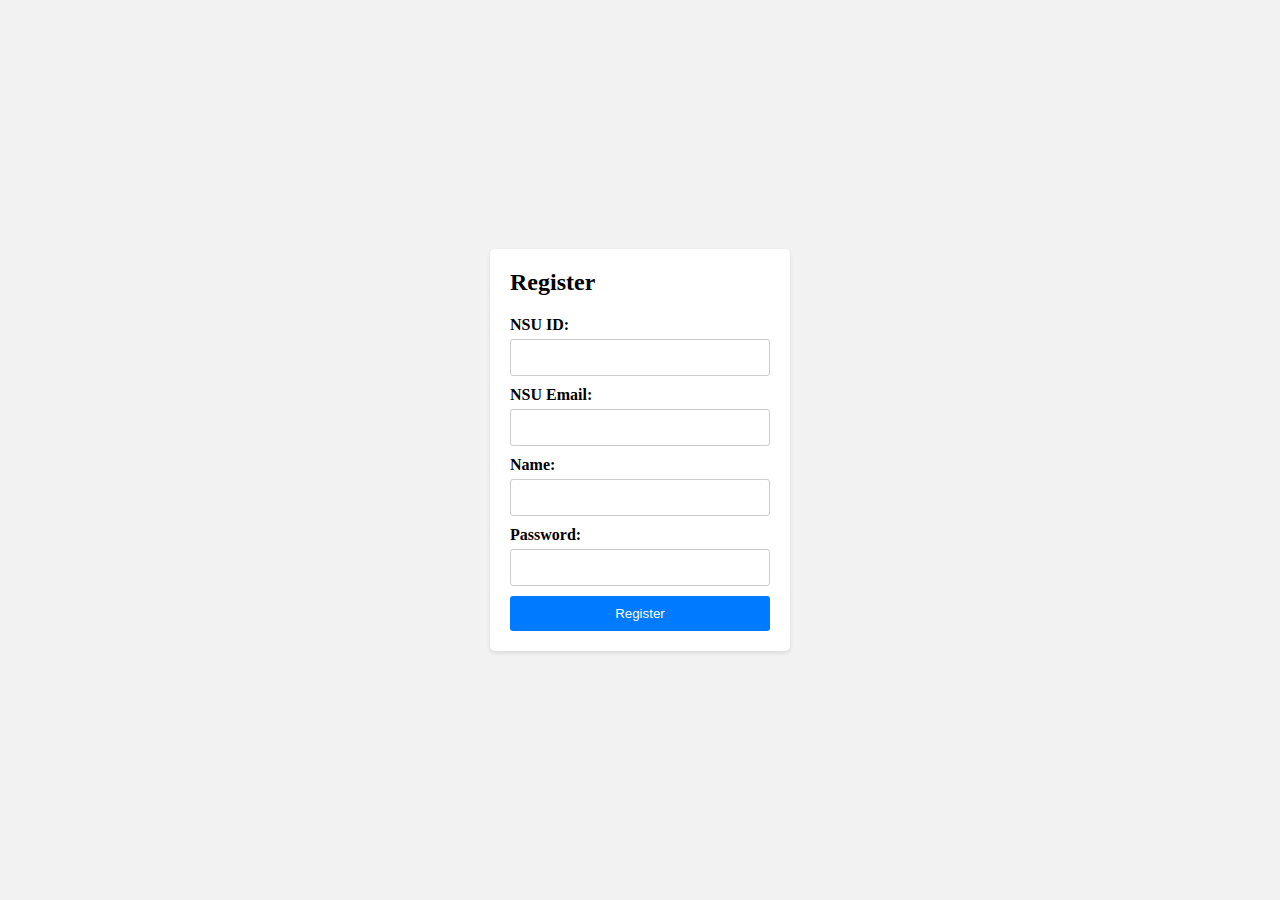
==== register.html @ 04a2e9c9 "Add files via upload" ====
<!DOCTYPE html>
<html lang="en">
<head>
    <meta charset="UTF-8">
    <meta name="viewport" content="width=device-width, initial-scale=1.0">
    <title>Registration</title>
    <link rel="stylesheet" href="register.css">
</head>
<body>
    <div class="container">
        <form action="/register" method="POST">
            <h1>Register</h1>
            <label for="nsuId">NSU ID:</label>
            <input type="text" id="nsuId" name="nsuId" required>
            
            <label for="nsuEmail">NSU Email:</label>
            <input type="email" id="nsuEmail" name="nsuEmail" required>
            
            <label for="name">Name:</label>
            <input type="text" id="name" name="name" required>
            
            <label for="password">Password:</label>
            <input type="password" id="password" name="password" required>
            
            <button type="submit">Register</button>
        </form>
    </div>
</body>
</html>
---- register.css ----
/* Reset default margins and padding */
* {
  margin: 0;
  padding: 0;
  box-sizing: border-box;
}

/* Center the form vertically and horizontally */
.container {
  display: flex;
  justify-content: center;
  align-items: center;
  height: 100vh;
  background-color: #f2f2f2;
}

/* Style the form */
form {
  background-color: white;
  padding: 20px;
  border-radius: 5px;
  box-shadow: 0 2px 4px rgba(0, 0, 0, 0.1);
  width: 300px;
}

h1 {
  font-size: 24px;
  margin-bottom: 20px;
}

label {
  display: block;
  margin-bottom: 5px;
  font-weight: bold;
}

input {
  width: 100%;
  padding: 10px;
  margin-bottom: 10px;
  border: 1px solid #ccc;
  border-radius: 3px;
}

button {
  background-color: #007bff;
  color: white;
  border: none;
  padding: 10px 20px;
  border-radius: 3px;
  cursor: pointer;
  width: 100%;
}

button:hover {
  background-color: #0056b3;
}
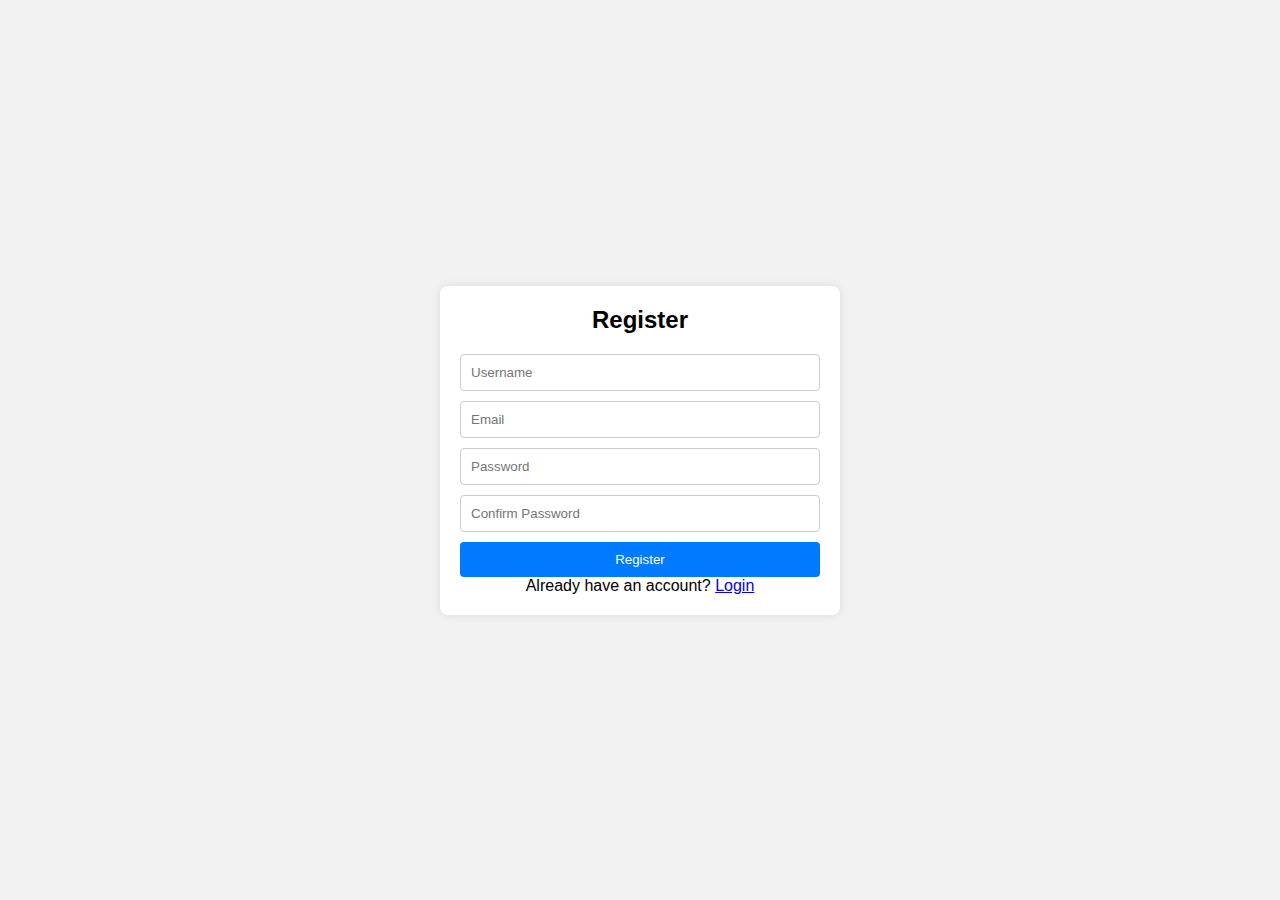
==== commit 7ac8870c: "Add files via upload" ====
--- a/register.html
+++ b/register.html
@@ -2,28 +2,74 @@
 <html lang="en">
 <head>
     <meta charset="UTF-8">
+    <meta http-equiv="X-UA-Compatible" content="IE=edge">
     <meta name="viewport" content="width=device-width, initial-scale=1.0">
-    <title>Registration</title>
-    <link rel="stylesheet" href="register.css">
+    <title>Register</title>
+    <link rel="stylesheet" href="style.css">
+    <style>
+        body {
+            font-family: Arial, sans-serif;
+            background-color: #f2f2f2;
+            margin: 0;
+            padding: 0;
+            display: flex;
+            justify-content: center;
+            align-items: center;
+            height: 100vh;
+        }
+        
+        .register-container {
+            background-color: #fff;
+            border-radius: 8px;
+            box-shadow: 0 0 10px rgba(0, 0, 0, 0.1);
+            padding: 20px;
+            max-width: 400px;
+            width: 100%;
+            text-align: center;
+        }
+        
+        .register-container h1 {
+            font-size: 24px;
+            margin-bottom: 20px;
+        }
+        
+        .register-form {
+            display: flex;
+            flex-direction: column;
+            gap: 10px;
+        }
+        
+        .register-input {
+            padding: 10px;
+            border: 1px solid #ccc;
+            border-radius: 4px;
+        }
+        
+        .register-button {
+            background-color: #007bff;
+            color: #fff;
+            border: none;
+            border-radius: 4px;
+            padding: 10px;
+            cursor: pointer;
+        }
+        
+        .register-button:hover {
+            background-color: #0056b3;
+        }
+    </style>
 </head>
 <body>
-    <div class="container">
-        <form action="/register" method="POST">
-            <h1>Register</h1>
-            <label for="nsuId">NSU ID:</label>
-            <input type="text" id="nsuId" name="nsuId" required>
-            
-            <label for="nsuEmail">NSU Email:</label>
-            <input type="email" id="nsuEmail" name="nsuEmail" required>
-            
-            <label for="name">Name:</label>
-            <input type="text" id="name" name="name" required>
-            
-            <label for="password">Password:</label>
-            <input type="password" id="password" name="password" required>
-            
-            <button type="submit">Register</button>
+    <div class="register-container">
+        <h1>Register</h1>
+        <form class="register-form" action="register_process.php" method="post">
+            <input class="register-input" type="text" name="username" placeholder="Username" required>
+            <input class="register-input" type="email" name="email" placeholder="Email" required>
+            <input class="register-input" type="password" name="password" placeholder="Password" required>
+            <input class="register-input" type="password" name="confirm_password" placeholder="Confirm Password" required>
+            <button class="register-button" type="submit">Register</button>
         </form>
+        <p>Already have an account? <a href="login.html">Login</a></p>
     </div>
 </body>
 </html>
--- a/style.css
+++ b/style.css
@@ -0,0 +1,604 @@
+*{
+    margin: 0;
+    padding: 0;
+    box-sizing: border-box;
+    font-family: sans-serif;
+}
+
+section{
+    width: 100%;
+    height: 100vh;
+    position: relative;
+}
+section::before{
+    content: " ";
+    height: 100%;
+    width: 100%;
+    position: absolute;
+    background-image: url(image/NSU_lib.jpg);
+    background-size: cover;
+    background-position: center;
+    opacity: 0.7;
+    z-index: -1;
+}
+
+section nav{
+    width: 100%;
+    display: flex;
+    align-items: center;
+    justify-content: space-around;
+    box-shadow: 0 0 10px #089da1;
+    background: #fff;
+    position: fixed;
+    left: 0;
+    z-index: 100;
+}
+
+section nav .logo img{
+    width: 100px;
+    cursor: pointer;
+    margin: 8px 0;
+}
+
+section nav ul{
+    list-style: none;
+}
+
+section nav li{
+    display: inline-block;
+    padding: 0 10px;
+}
+
+section nav li a{
+    text-decoration: none;
+    color: #000;
+}
+
+section nav li a:hover{
+    color: #089da1;
+}
+
+section nav .social_icon i{
+    margin: 0 5px;
+    font-size: 18px;
+}
+
+section nav .social_icon i:hover{
+    color: #089da1;
+    cursor: pointer;
+}
+
+section .main{
+    display: flex;
+    align-items: center;
+    justify-content: space-around;
+    position: relative;
+    top: 10%;
+}
+
+section .main h1{
+    position: relative;
+    font-size: 55px;
+    top: 80px;
+    left: 25px;
+}
+
+section .main h1 span{
+    color: #089da1;
+}
+
+section .main p{
+    width: 650px;
+    text-align: justify;
+    line-height: 22px;
+    position: relative;
+    top: 125px;
+    left: 25px;
+    color: rgba(255, 255, 255, 0.658);
+}
+
+section .main .main_tag .main_btn{
+    background: #089da1;
+    padding: 10px 20px;
+    position: relative;
+    top: 200px;
+    left: 25px;
+    color: #fff;
+    text-decoration: none;
+}
+
+section .main .main_img img{
+    width: 780px;
+    position: relative;
+    top: 90px;
+    left: 20px;
+}
+
+
+
+
+/*services*/
+
+.services{
+    width: 100%;
+    height: auto;
+    margin: 35px 0;
+}
+
+.services .services_box{
+    width: 95%;
+    margin: 0 auto;
+    display: flex;
+    align-items: center;
+    justify-content: space-around;
+}
+
+.services .services_box .services_card{
+    text-align: center;
+    width: 310px;
+    height: auto;
+    box-shadow: 0 0 8px #089da1;
+    padding: 15px 10px;
+}
+
+.services .services_box .services_card i{
+    color: #089da1;
+    font-size: 45px;
+    margin-bottom: 15px;
+    cursor: pointer;
+}
+
+.services .services_box .services_card h3{
+    margin-bottom: 10px;
+}
+
+
+
+
+/*about*/
+
+.about{
+    width: 100%;
+    height: auto;
+    padding: 20px;
+    display: flex;
+    align-items: center;
+    justify-content: space-around;
+}
+
+.about .about_image img{
+    width: 800px;
+}
+
+.about .about_tag h1{
+    font-size: 50px;
+    position: relative;
+    bottom: 35px;
+}
+
+.about .about_tag p{
+    line-height: 22px;
+    width: 650px;
+    text-align: justify;
+    margin-bottom: 15px;
+}
+
+.about .about_tag .about_btn{
+    padding: 10px 20px;
+    background: #089da1;
+    color: #fff;
+    text-decoration: none;
+    position: relative;
+    top: 50px;
+}
+
+
+
+/*Books*/
+
+.featured_boks{
+    width: 100%;
+    height: 100vh;
+    padding: 70px 0;
+}
+
+.featured_boks h1{
+    display: flex;
+    align-items: center;
+    justify-content: center;
+    margin-bottom: 30px;
+    font-size: 45px;
+}
+
+.featured_boks .featured_book_box{
+    width: 95%;
+    height: 60vh;
+    margin: 0 auto;
+    display: grid;
+    grid-template-columns: 1fr 1fr 1fr 1fr 1fr 1fr 1fr 1fr 1fr 1fr 1fr 1fr 1fr 1fr 1fr;
+    overflow: hidden;
+    overflow-x: scroll;
+}
+
+.featured_boks .featured_book_box .featured_book_card{
+    width: 250px;
+    height: 420px;
+    text-align: center;
+    padding: 5px;
+    border: 1px solid #919191;
+    margin: auto 20px;
+}
+
+.featured_boks .featured_book_box .featured_book_card:hover{
+    box-shadow: 0 0 5px #089da1;
+}
+
+.featured_boks .featured_book_box .featured_book_card .featurde_book_img img{
+    width: 150px;
+}
+
+.featured_boks .featured_book_box .featured_book_card .featurde_book_tag h2{
+    margin: 0px;
+}
+
+.featured_boks .featured_book_box .featured_book_card .featurde_book_tag .writer{
+    color: #919191;
+}
+
+.featured_boks .featured_book_box .featured_book_card .featurde_book_tag .categories{
+    color: #089da1;
+    margin-top: 8px;
+}
+
+.featured_boks .featured_book_box .featured_book_card .featurde_book_tag .book_price{
+    margin-top: 8px;
+    font-weight: bold;
+    margin-bottom: 15px;
+}
+
+.featured_boks .featured_book_box .featured_book_card .featurde_book_tag .book_price sub{
+    font-weight: 100;
+    padding: 0 5px;
+}
+
+.featured_boks .featured_book_box .featured_book_card .featurde_book_tag .f_btn{
+    padding: 8px 20px;
+    border: 2px solid #089da1;
+    text-decoration: none;
+    color: #000;
+}
+
+::-webkit-scrollbar{
+    width: 10px;
+    height: 5px;
+}
+
+::-webkit-scrollbar-track{
+    box-shadow: inset 0 0 8px rgba(0,0,0,0.2);
+}
+
+::-webkit-scrollbar-thumb{
+    background: #089da1;
+    border-radius: 10px;
+}
+
+
+
+
+/*arrivals*/
+
+.arrivals{
+    width: 100%;
+    height: 100vh;
+    margin-bottom: 35px;
+}
+
+.arrivals h1{
+    font-size: 50px;
+    text-align: center;
+    margin-bottom: 35px;
+}
+
+.arrivals .arrivals_box{
+    width: 95%;
+    margin: 0 auto;
+    display: grid;
+    grid-template-columns: 1fr 1fr 1fr 1fr 1fr;
+    grid-gap: 25px 0;
+}
+
+.arrivals .arrivals_box .arrivals_card{
+    width: 250px;
+    height: 340px;
+    text-align: center;
+    padding: 5px;
+    border: 1px solid #919191;
+    margin: auto 20px;
+}
+
+.arrivals .arrivals_box .arrivals_card:hover{
+    box-shadow: 0 0 5px #089da1;
+}
+
+.arrivals .arrivals_box .arrivals_card .arrivals_image{
+    width: 150px;
+    height: 220px;
+    margin: 0 auto;
+    cursor: pointer;
+    box-shadow: 0 0 8px rgba(0,0,0,0.5);
+    overflow: hidden;
+}
+
+.arrivals .arrivals_box .arrivals_card .arrivals_image img{
+    width: 100%;
+    height: 100%;
+    object-fit: cover;
+    object-position: center;
+    transition: 0.3s;
+}
+
+.arrivals .arrivals_box .arrivals_card:hover .arrivals_image img{
+    transform: scale(1.1);
+}
+
+.arrivals .arrivals_box .arrivals_card .arrivals_tag p{
+    font-family: queen of camelot;
+    font-size: 20px;
+    margin: 8px 0;
+}
+
+.arrivals .arrivals_box .arrivals_card .arrivals_tag .arrivals_icon{
+    color: #089da1;
+    margin-bottom: 18px;
+}
+
+.arrivals .arrivals_box .arrivals_card .arrivals_tag .arrivals_btn{
+    padding: 8px 20px;
+    border: 2px solid #089da1;
+    text-decoration: none;
+    color: #000;
+}
+
+
+
+
+/*reviews*/
+
+.reviews{
+    width: 100%;
+    height: auto;
+}
+
+.reviews h1{
+    text-align: center;
+    font-size: 50px;
+    margin-top: 55px;
+}
+
+.reviews .review_box{
+    width: 95%;
+    height: 50vh;
+    margin: 15px auto;
+    display: flex;
+    align-items: center;
+    justify-content: center;
+}
+
+.reviews .review_box .review_card{
+    width: 400px;
+    height: 320px;
+    box-shadow: 0 0 8px #089da1;
+    padding: 15px;
+    margin: 0 12px;
+}
+
+.reviews .review_box .review_card i{
+    float: right;
+    font-size: 120px;
+    position: relative;
+    bottom: 20px;
+    color: #eaeaea;
+}
+
+.reviews .review_box .review_card .card_top img{
+    width: 80px;
+    border-radius: 50%;
+    margin-bottom: 10px;
+}
+
+.reviews .review_box .review_card .card p{
+    margin: 10px 0 10px 0;
+    text-align: justify;
+    line-height: 22px;
+}
+
+.reviews .review_box .review_card .card .review_icon i{
+    font-size: 16px;
+    float: left;
+    margin-top: 20px;
+    color: #089da1;
+    padding: 0 1px;
+}
+
+
+
+
+/*Banner*/
+
+.banner{
+    width: 100%;
+    height: 50vh;
+    background-image: url(image/banner.jpg);
+    background-size: cover;
+    background-position: center;
+}
+
+.banner .banner_btn{
+    padding: 8px 20px;
+    background: #089da1;
+    text-decoration: none;
+    color: #fff;
+    position: relative;
+    top: 70%;
+    left: 7%;
+}
+
+
+
+
+/*Blog*/
+
+.blog{
+    width: 100%;
+    height: auto;
+    margin: 25px 0;
+}
+
+.blog h1{
+    text-align: center;
+    font-size: 50px;
+    margin-bottom: 30px;
+}
+
+.blog .blog_box{
+    width: 95%;
+    margin: 0 auto;
+    display: grid;
+    grid-template-columns: 1fr 1fr 1fr;
+}
+
+.blog .blog_box .blog_card{
+    margin: 0 auto;
+    width: 450px;
+    height: auto;
+    box-shadow: 0 0 8px rgba(0,0,0,0.5);
+}
+
+.blog .blog_box .blog_card .blog_img{
+    width: 450px;
+    height: 300px;
+    overflow: hidden;
+}
+
+.blog .blog_box .blog_card .blog_img img{
+    width: 100%;
+    height: 100%;
+    object-fit: cover;
+    object-position: center;
+}
+
+.blog .blog_box .blog_card .blog_tag{
+    padding: 20px;
+}
+
+.blog .blog_box .blog_card .blog_tag h2{
+    color: #089da1;
+}
+
+.blog .blog_box .blog_card .blog_tag p{
+    margin-top: 10px;
+    text-align: justify;
+    line-height: 22px;
+}
+
+.blog .blog_box .blog_card .blog_tag .blog_icon{
+    display: flex;
+    align-items: center;
+    justify-content: space-between;
+    color: #089da1;
+    cursor: pointer;
+}
+
+
+
+
+/*Footer*/
+
+footer{
+    width: 100%;
+    background: #eaeaea;
+}
+
+footer .footer_main{
+    width: 100%;
+    display: flex;
+    justify-content: space-around;
+}
+
+footer .footer_main .tag{
+    margin: 10px 0;
+}
+
+footer .footer_main .tag img{
+    width: 100px;
+    margin-bottom: 10px;
+}
+
+footer .footer_main .tag p{
+    width: 250px;
+    line-height: 22px;
+    text-align: justify;
+}
+
+footer .footer_main .tag h1{
+    font-size: 25px;
+    margin: 25px 0;
+    color: #000;
+}
+
+footer .footer_main .tag a{
+    display: block;
+    color: black;
+    text-decoration: none;
+    margin: 10px 0;
+}
+
+footer .footer_main .tag i{
+    margin-right: 10px;
+}
+
+footer .footer_main .tag .social_link i{
+    margin: 0 5px;
+}
+
+footer .footer_main .tag .search_bar{
+    width: 230px;
+    height: 30px;
+    background: rgba(202,202,202);
+    border-radius: 25px;
+}
+
+footer .footer_main .tag .search_bar input{
+    width: 200px;
+    padding: 2px 0;
+    position: relative;
+    top: 17%;
+    left: 6%;
+    border: none;
+    outline: none;
+    font-size: 13px;
+    background: none;
+}
+
+footer .footer_main .tag .search_bar button{
+    padding: 7px 15px;
+    background: #089da1;
+    border: none;
+    margin-top: 15px;
+    border-radius: 25px;
+    color: #fff;
+    cursor: pointer;
+}
+
+footer .end{
+    display: flex;
+    align-items: center;
+    justify-content: center;
+    padding: 15px;
+    color: #000;
+}
+
+footer .end span{
+    color: #089da1;
+    margin-left: 10px;
+}